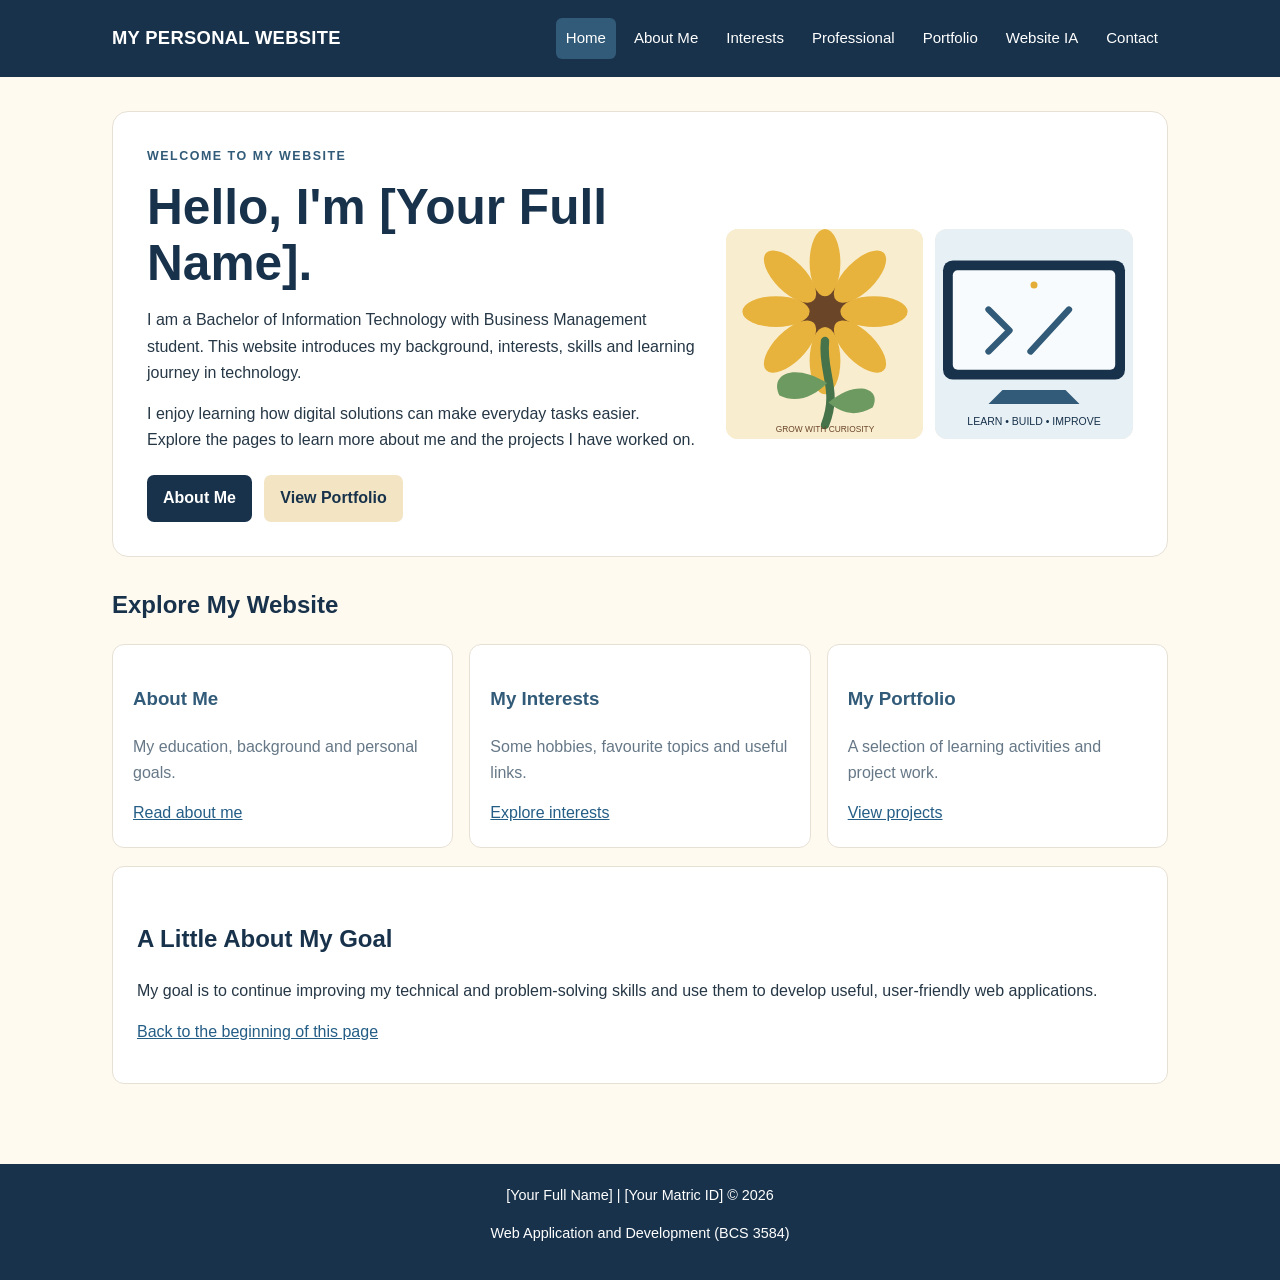
==== index.html @ f4058da3 "Add files via upload" ====
<!DOCTYPE html>
<html lang="en">
<head>
  <meta charset="UTF-8">
  <meta name="viewport" content="width=device-width, initial-scale=1.0">
  <title>Home | Personal Website</title>
  <link rel="stylesheet" href="style.css">
</head>
<body>
<header><div class="topbar">
  <div class="brand">MY PERSONAL WEBSITE</div>
  <nav aria-label="Main navigation"><a class="active" href="index.html">Home</a>
<a class="" href="about.html">About Me</a>
<a class="" href="interests.html">Interests</a>
<a class="" href="professional.html">Professional</a>
<a class="" href="portfolio.html">Portfolio</a>
<a class="" href="ia.html">Website IA</a>
<a class="" href="contact.html">Contact</a></nav>
</div></header>
<main>

<section class="hero">
  <div>
    <p class="eyebrow">Welcome to my website</p>
    <h1>Hello, I'm [Your Full Name].</h1>
    <p>I am a Bachelor of Information Technology with Business Management student. This website introduces my background, interests, skills and learning journey in technology.</p>
    <p>I enjoy learning how digital solutions can make everyday tasks easier. Explore the pages to learn more about me and the projects I have worked on.</p>
    <a class="button" href="about.html">About Me</a>
    <a class="button secondary" href="portfolio.html">View Portfolio</a>
  </div>
  <div class="hero-art">
    <img src="sunflower.svg" alt="Illustration of a sunflower">
    <img src="technology.svg" alt="Illustration of a computer screen with code symbols">
  </div>
</section>
<section>
  <h2>Explore My Website</h2>
  <div class="card-grid">
    <article class="card"><h3>About Me</h3><p>My education, background and personal goals.</p><a href="about.html">Read about me</a></article>
    <article class="card"><h3>My Interests</h3><p>Some hobbies, favourite topics and useful links.</p><a href="interests.html">Explore interests</a></article>
    <article class="card"><h3>My Portfolio</h3><p>A selection of learning activities and project work.</p><a href="portfolio.html">View projects</a></article>
  </div>
</section>
<section class="panel">
  <h2>A Little About My Goal</h2>
  <p>My goal is to continue improving my technical and problem-solving skills and use them to develop useful, user-friendly web applications.</p>
  <p><a href="#top">Back to the beginning of this page</a></p>
</section>

</main>
<footer>
  <p>[Your Full Name] | [Your Matric ID] &copy; 2026</p>
  <p>Web Application and Development (BCS 3584)</p>
</footer>
</body>
</html>
---- style.css ----
:root {
  --navy: #18324b;
  --blue: #315b78;
  --cream: #fffaf0;
  --paper: #ffffff;
  --gold: #e4ad38;
  --ink: #263746;
  --muted: #667887;
  --line: #e7e0d4;
}
* { box-sizing: border-box; }
html { scroll-behavior: smooth; }
body {
  margin: 0; font-family: Arial, Helvetica, sans-serif;
  background: var(--cream); color: var(--ink); line-height: 1.65;
}
header { background: var(--navy); color: white; }
.topbar {
  max-width: 1100px; margin: auto; padding: 18px 22px;
  display: flex; align-items: center; justify-content: space-between; gap: 18px;
}
.brand { font-size: 1.15rem; font-weight: bold; letter-spacing: .3px; }
nav { display: flex; flex-wrap: wrap; gap: 8px; }
nav a {
  color: white; text-decoration: none; padding: 8px 10px;
  border-radius: 6px; font-size: .94rem;
}
nav a:hover, nav a.active { background: var(--blue); }
main { max-width: 1100px; margin: 34px auto; padding: 0 22px 28px; }
.hero {
  display: grid; grid-template-columns: 1.15fr .85fr; gap: 28px;
  align-items: center; background: var(--paper); padding: 34px;
  border-radius: 16px; border: 1px solid var(--line);
}
.eyebrow { color: var(--blue); text-transform: uppercase; font-weight: bold; letter-spacing: 1.5px; font-size: .78rem; }
h1 { color: var(--navy); font-size: clamp(2rem, 4vw, 3.1rem); line-height: 1.12; margin: 10px 0 16px; }
h2 { color: var(--navy); margin-top: 28px; }
h3 { color: var(--blue); }
p { margin: 0 0 14px; }
.hero-art { display: grid; grid-template-columns: 1fr 1fr; gap: 12px; }
.hero-art img { width: 100%; height: 210px; object-fit: cover; border-radius: 12px; background: #f4e9ce; }
.button {
  display: inline-block; margin: 8px 8px 0 0; padding: 10px 16px;
  background: var(--navy); color: white; text-decoration: none;
  border-radius: 7px; font-weight: bold;
}
.button.secondary { background: #f3e5c3; color: var(--navy); }
.card-grid { display: grid; grid-template-columns: repeat(3, 1fr); gap: 16px; margin-top: 18px; }
.card {
  background: white; border: 1px solid var(--line); border-radius: 12px;
  padding: 20px;
}
.card p { color: var(--muted); }
.panel { background: white; border: 1px solid var(--line); border-radius: 12px; padding: 24px; margin: 18px 0; }
ul, ol { padding-left: 23px; }
li { margin-bottom: 7px; }
a { color: #245d86; }
a:hover { color: #9b6b0d; }
table { width: 100%; border-collapse: collapse; background: white; margin: 16px 0; }
th, td { border: 1px solid var(--line); padding: 12px; text-align: left; vertical-align: top; }
th { background: #eaf0f4; color: var(--navy); }
.small-note { color: var(--muted); font-size: .9rem; }
footer {
  background: var(--navy); color: white; text-align: center;
  padding: 20px 16px; margin-top: 30px; font-size: .9rem;
}
footer a { color: #f6d98e; }
.diagram { display: flex; flex-direction: column; align-items: center; gap: 10px; }
.diagram-box {
  border: 2px solid var(--blue); background: #f2f7fa; color: var(--navy);
  border-radius: 9px; padding: 12px 18px; text-align: center; width: min(100%, 420px); font-weight: bold;
}
.diagram-arrow { color: var(--gold); font-size: 1.4rem; line-height: 1; }
.diagram-row { display: flex; justify-content: center; flex-wrap: wrap; gap: 10px; width: 100%; }
.diagram-row .diagram-box { width: min(30%, 220px); min-width: 150px; }
@media (max-width: 760px) {
  .topbar { align-items: flex-start; flex-direction: column; }
  .hero { grid-template-columns: 1fr; padding: 24px; }
  .card-grid { grid-template-columns: 1fr; }
  .hero-art img { height: 160px; }
}
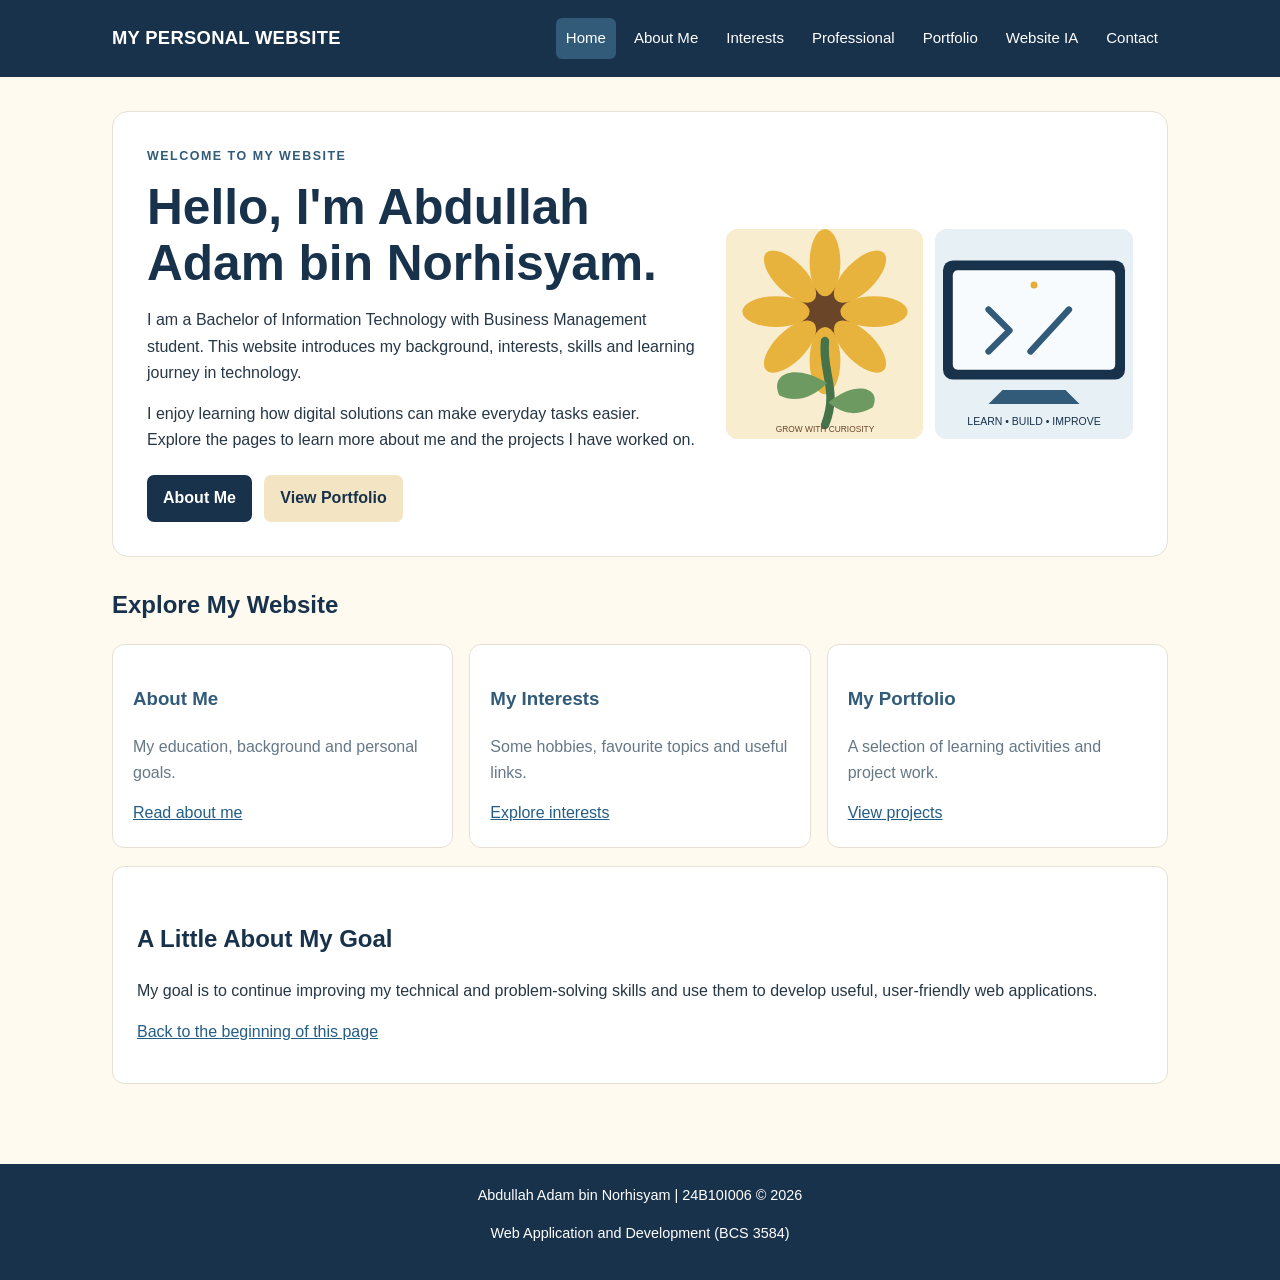
==== commit dc534380: "Update personal information in index.html" ====
--- a/index.html
+++ b/index.html
@@ -22,7 +22,7 @@
 <section class="hero">
   <div>
     <p class="eyebrow">Welcome to my website</p>
-    <h1>Hello, I'm [Your Full Name].</h1>
+    <h1>Hello, I'm Abdullah Adam bin Norhisyam.</h1>
     <p>I am a Bachelor of Information Technology with Business Management student. This website introduces my background, interests, skills and learning journey in technology.</p>
     <p>I enjoy learning how digital solutions can make everyday tasks easier. Explore the pages to learn more about me and the projects I have worked on.</p>
     <a class="button" href="about.html">About Me</a>
@@ -49,7 +49,7 @@
 
 </main>
 <footer>
-  <p>[Your Full Name] | [Your Matric ID] &copy; 2026</p>
+  <p>Abdullah Adam bin Norhisyam | 24B10I006 &copy; 2026</p>
   <p>Web Application and Development (BCS 3584)</p>
 </footer>
 </body>
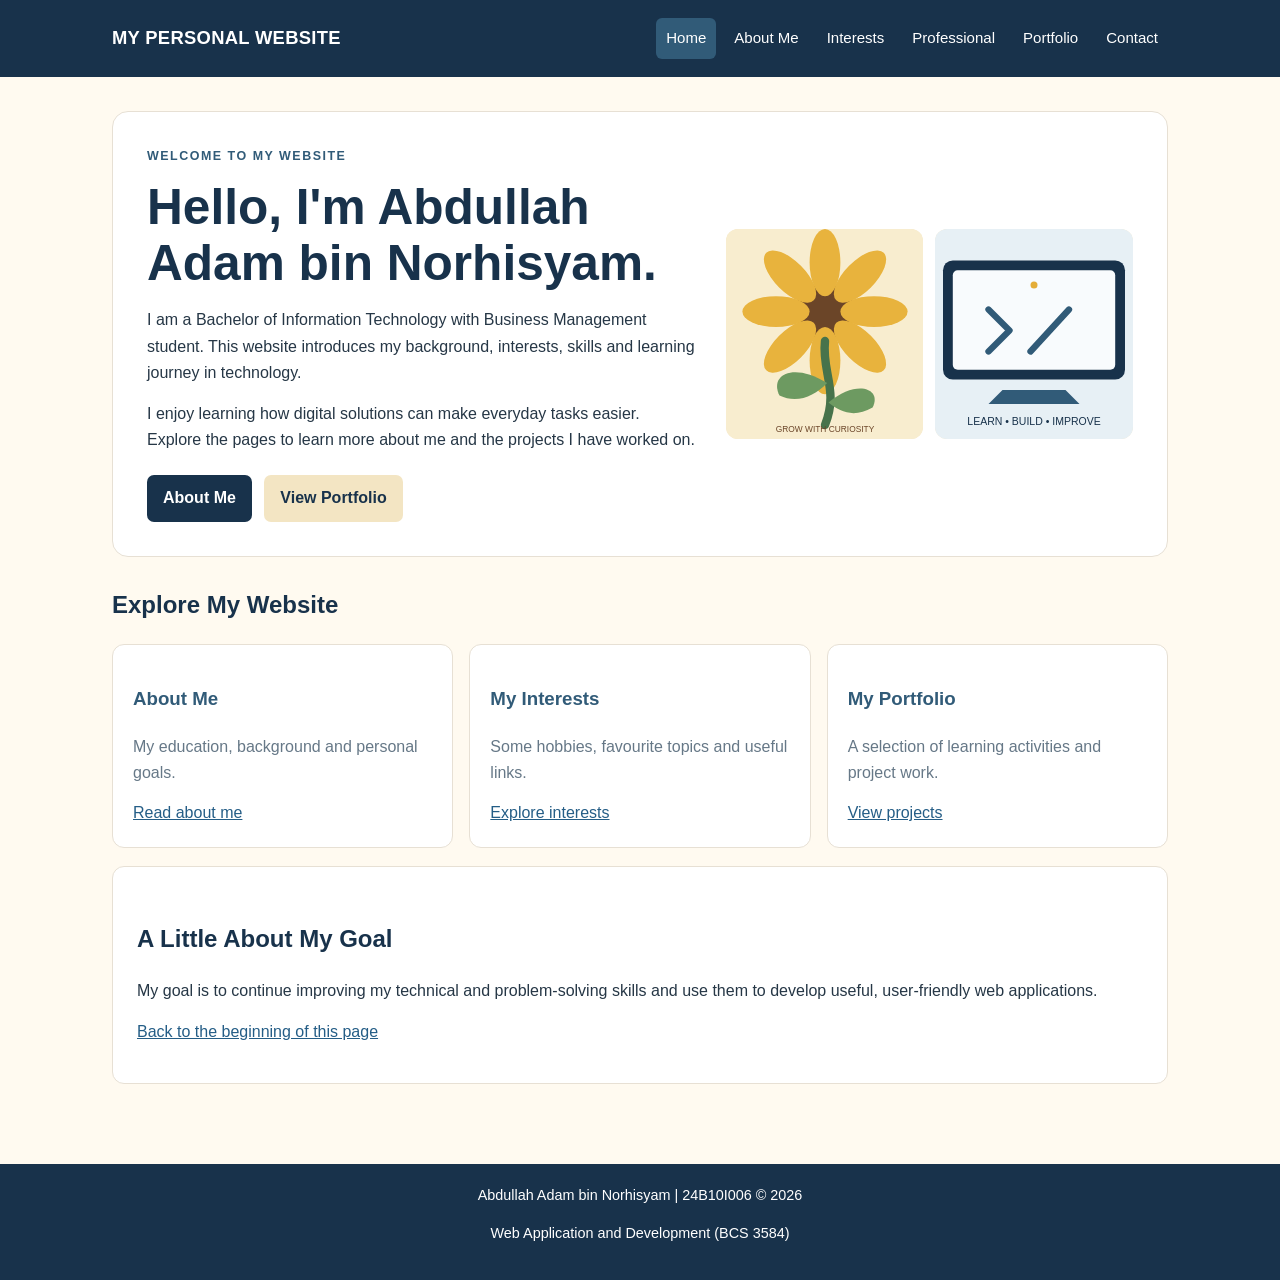
==== commit da1a6462: "Remove the Website IA page from the site navigation and replace the page with a removed-page notice." ====
--- a/index.html
+++ b/index.html
@@ -14,7 +14,6 @@
 <a class="" href="interests.html">Interests</a>
 <a class="" href="professional.html">Professional</a>
 <a class="" href="portfolio.html">Portfolio</a>
-<a class="" href="ia.html">Website IA</a>
 <a class="" href="contact.html">Contact</a></nav>
 </div></header>
 <main>
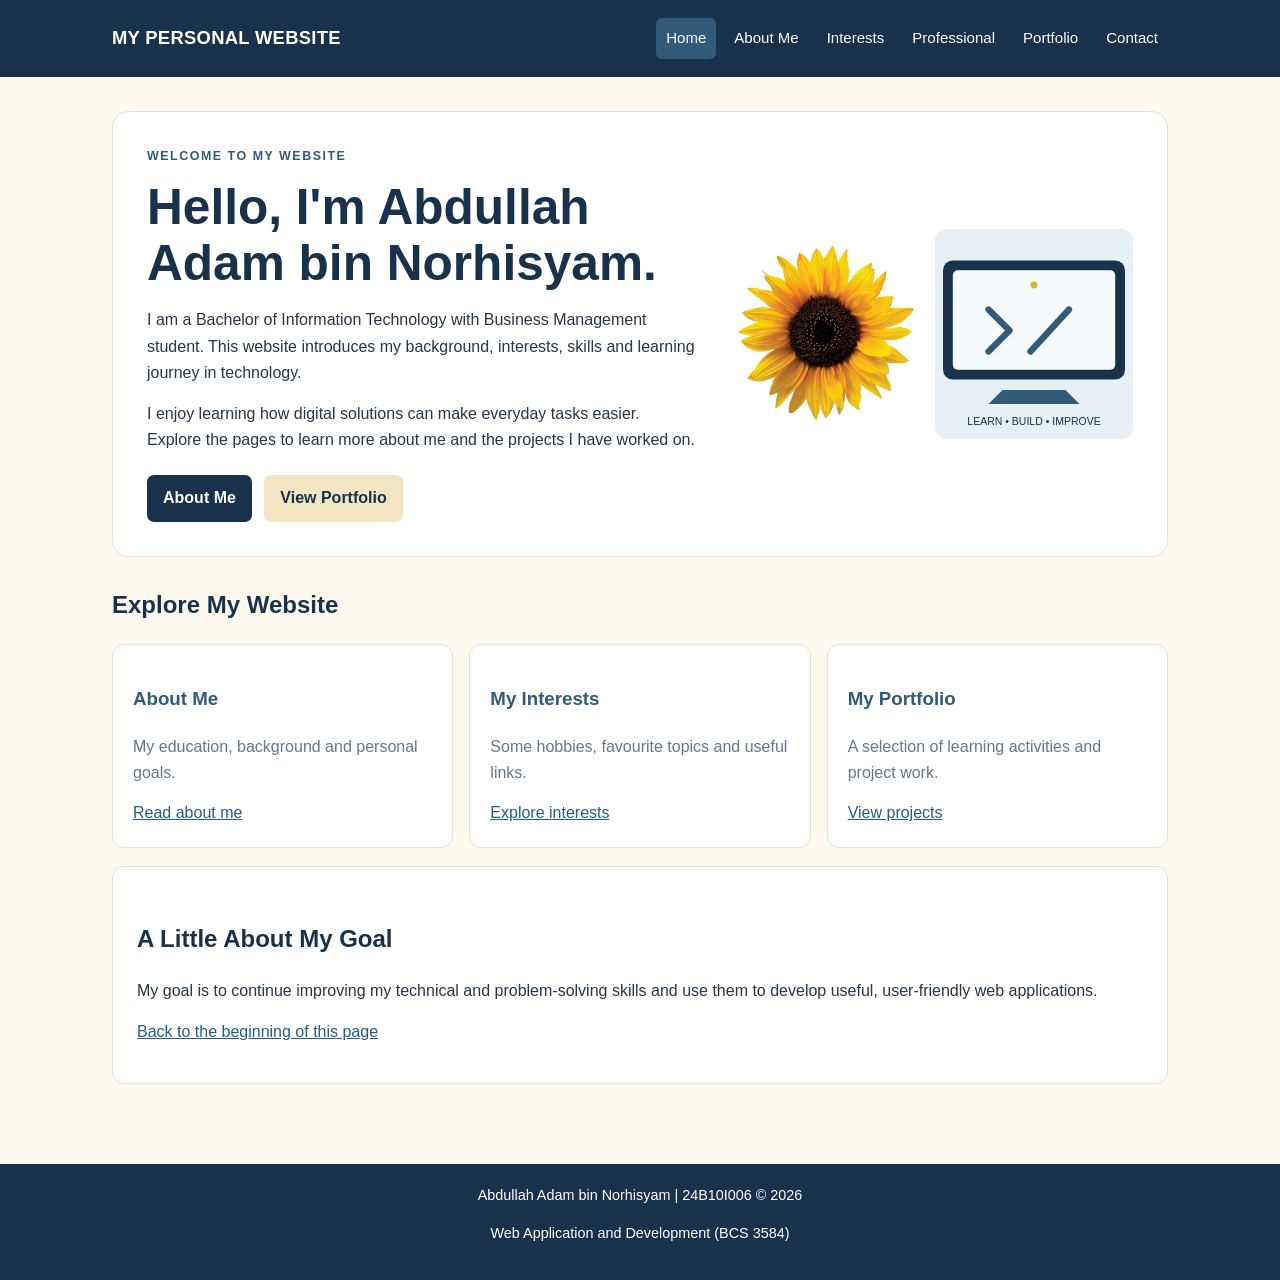
==== commit b3a902b6: "Change sunflower image format from SVG to JPG" ====
--- a/index.html
+++ b/index.html
@@ -28,7 +28,7 @@
     <a class="button secondary" href="portfolio.html">View Portfolio</a>
   </div>
   <div class="hero-art">
-    <img src="sunflower.svg" alt="Illustration of a sunflower">
+    <img src="sunflower.jpg" alt="Illustration of a sunflower">
     <img src="technology.svg" alt="Illustration of a computer screen with code symbols">
   </div>
 </section>
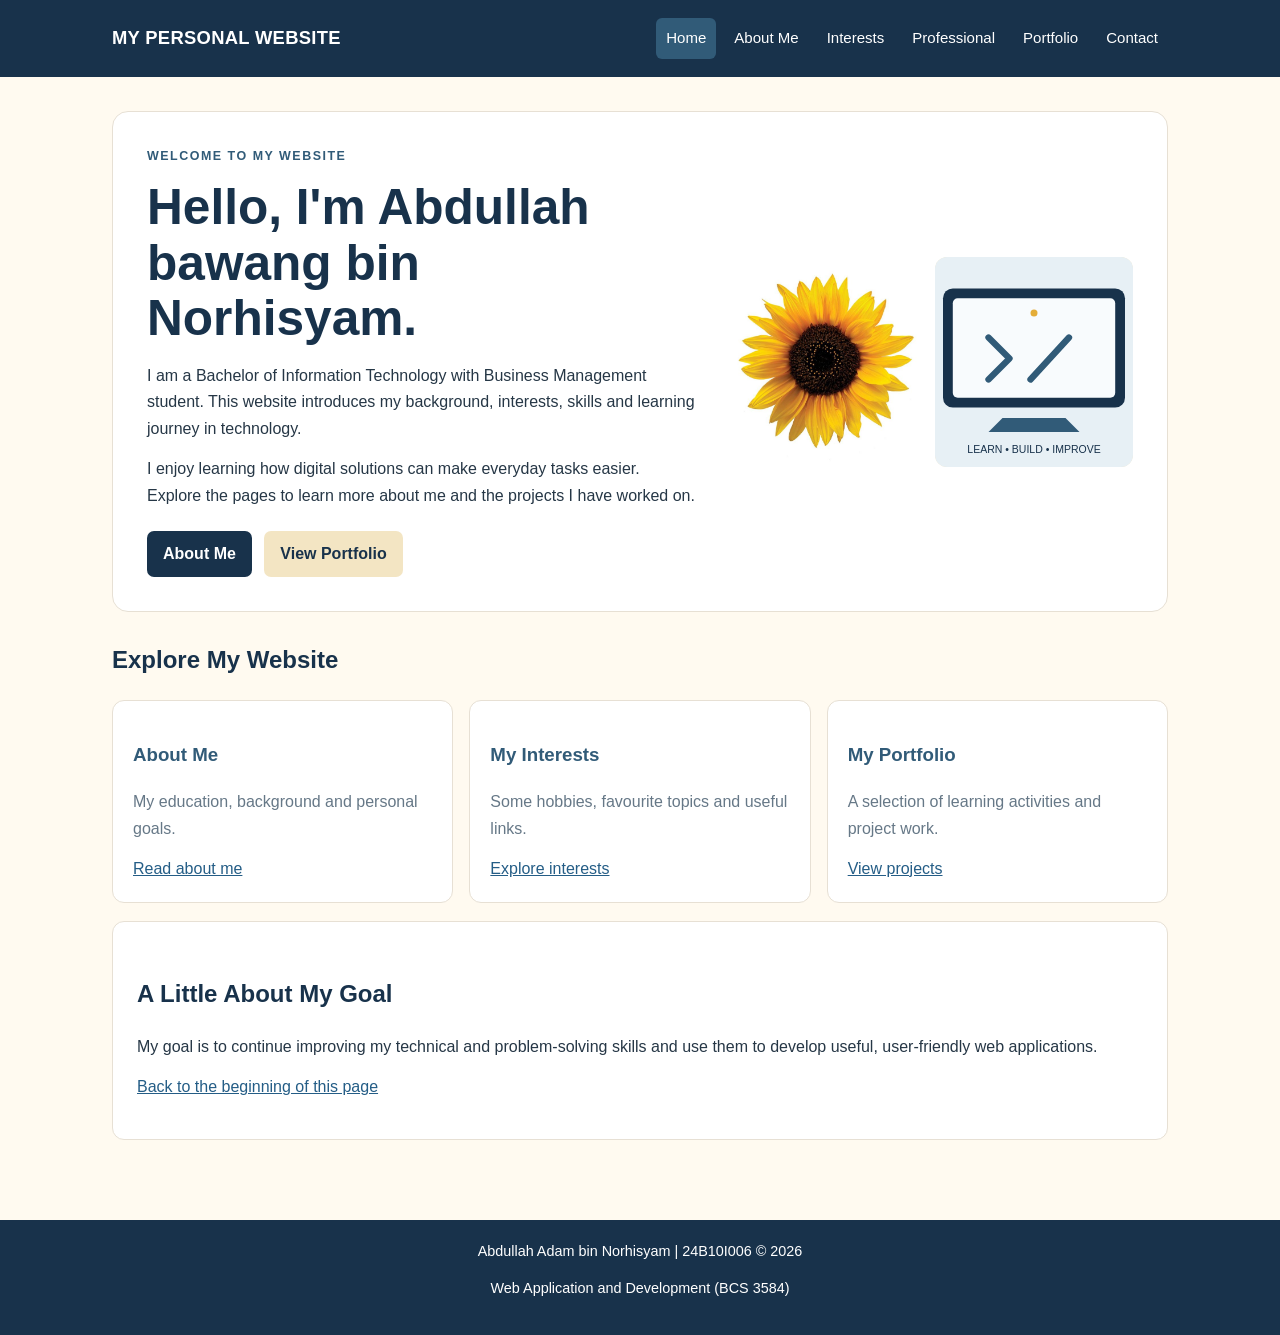
==== commit 2662dddf: "Update index.html" ====
--- a/index.html
+++ b/index.html
@@ -21,7 +21,7 @@
 <section class="hero">
   <div>
     <p class="eyebrow">Welcome to my website</p>
-    <h1>Hello, I'm Abdullah Adam bin Norhisyam.</h1>
+    <h1>Hello, I'm Abdullah bawang bin Norhisyam.</h1>
     <p>I am a Bachelor of Information Technology with Business Management student. This website introduces my background, interests, skills and learning journey in technology.</p>
     <p>I enjoy learning how digital solutions can make everyday tasks easier. Explore the pages to learn more about me and the projects I have worked on.</p>
     <a class="button" href="about.html">About Me</a>
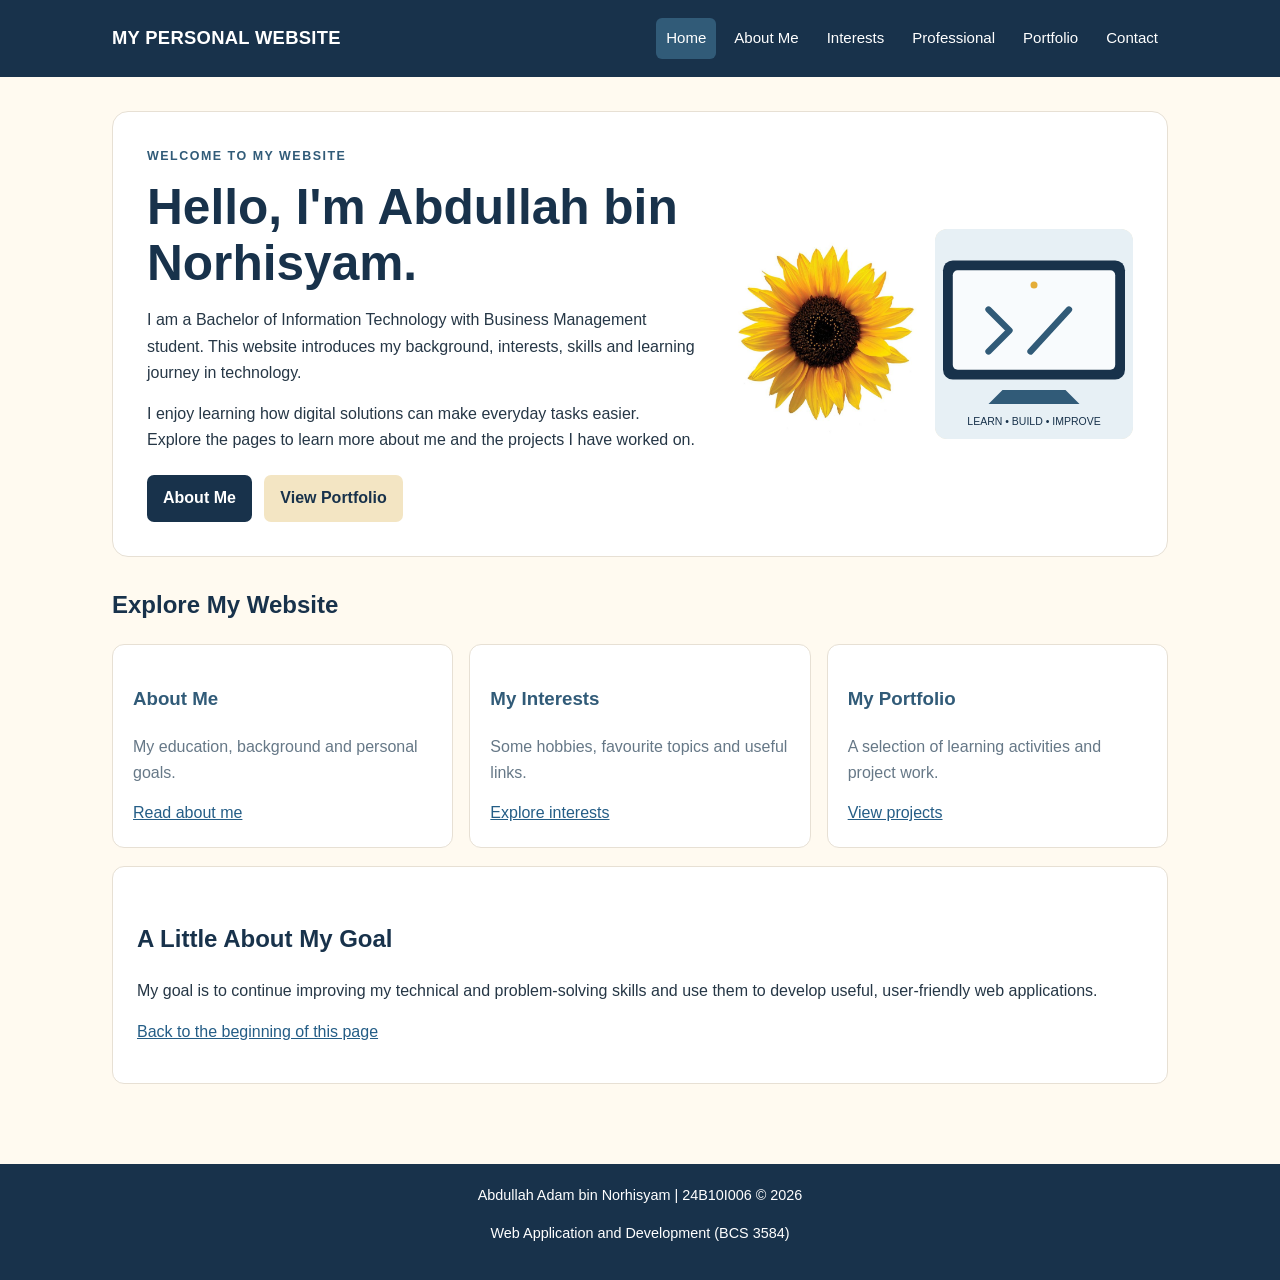
==== commit 50ce72ab: "Correct name in hero section header" ====
--- a/index.html
+++ b/index.html
@@ -21,7 +21,7 @@
 <section class="hero">
   <div>
     <p class="eyebrow">Welcome to my website</p>
-    <h1>Hello, I'm Abdullah bawang bin Norhisyam.</h1>
+    <h1>Hello, I'm Abdullah bin Norhisyam.</h1>
     <p>I am a Bachelor of Information Technology with Business Management student. This website introduces my background, interests, skills and learning journey in technology.</p>
     <p>I enjoy learning how digital solutions can make everyday tasks easier. Explore the pages to learn more about me and the projects I have worked on.</p>
     <a class="button" href="about.html">About Me</a>
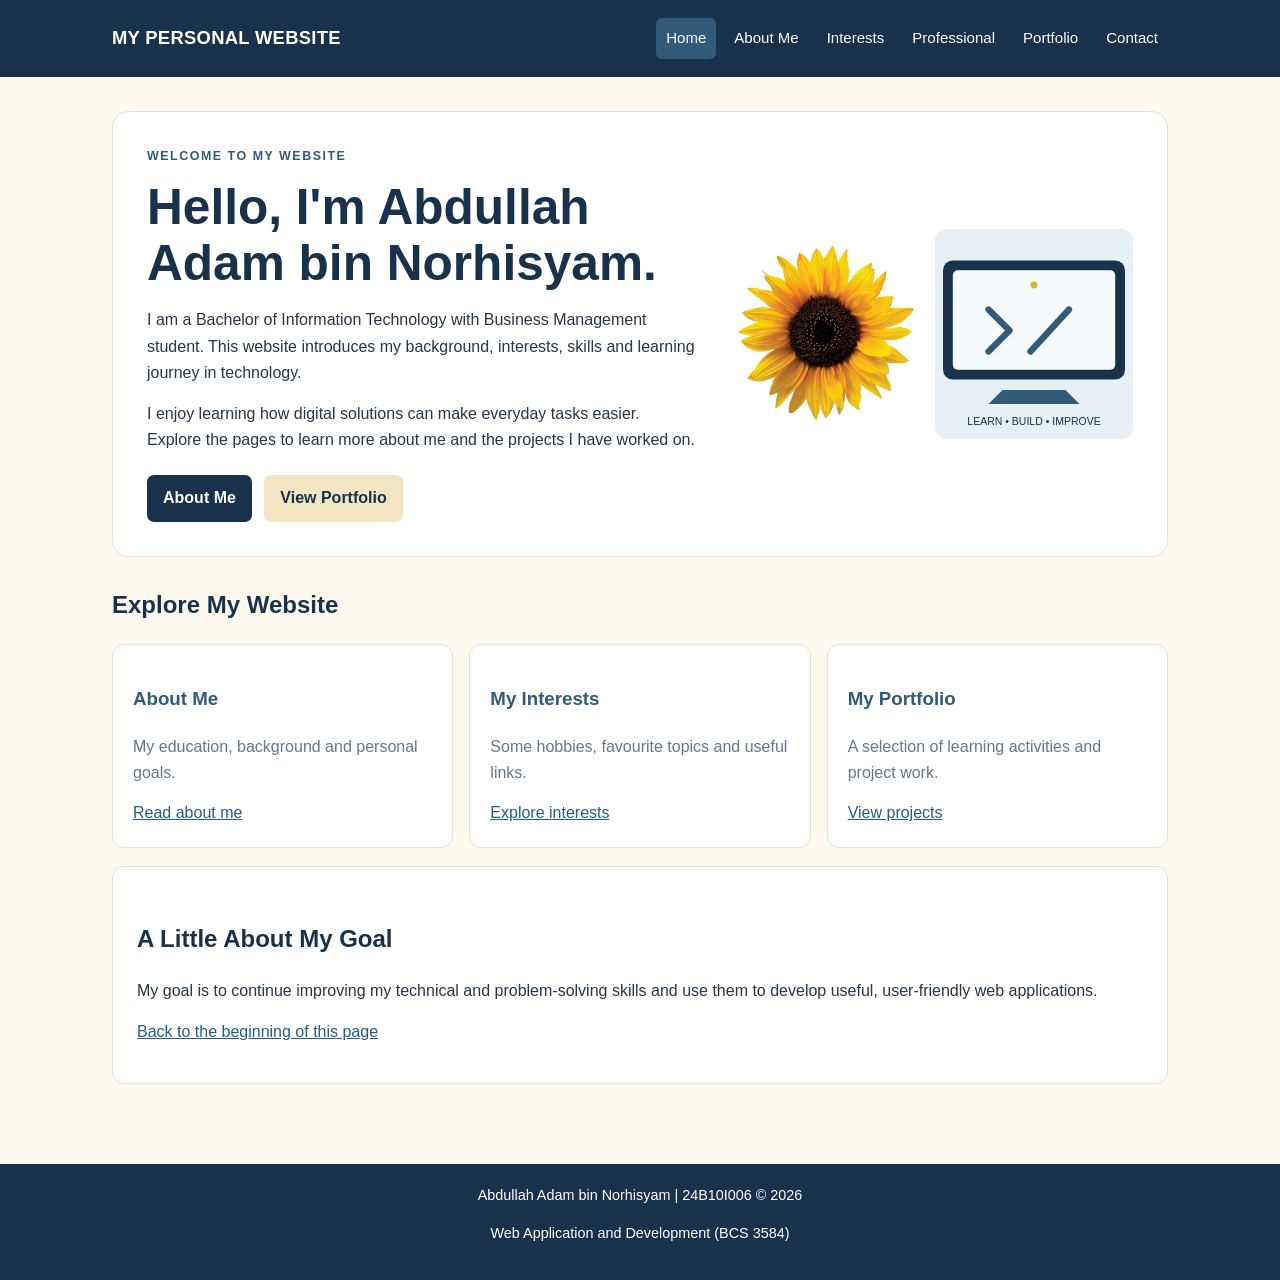
==== commit e2ae1437: "Update index.html" ====
--- a/index.html
+++ b/index.html
@@ -21,7 +21,7 @@
 <section class="hero">
   <div>
     <p class="eyebrow">Welcome to my website</p>
-    <h1>Hello, I'm Abdullah bin Norhisyam.</h1>
+    <h1>Hello, I'm Abdullah Adam bin Norhisyam.</h1>
     <p>I am a Bachelor of Information Technology with Business Management student. This website introduces my background, interests, skills and learning journey in technology.</p>
     <p>I enjoy learning how digital solutions can make everyday tasks easier. Explore the pages to learn more about me and the projects I have worked on.</p>
     <a class="button" href="about.html">About Me</a>
